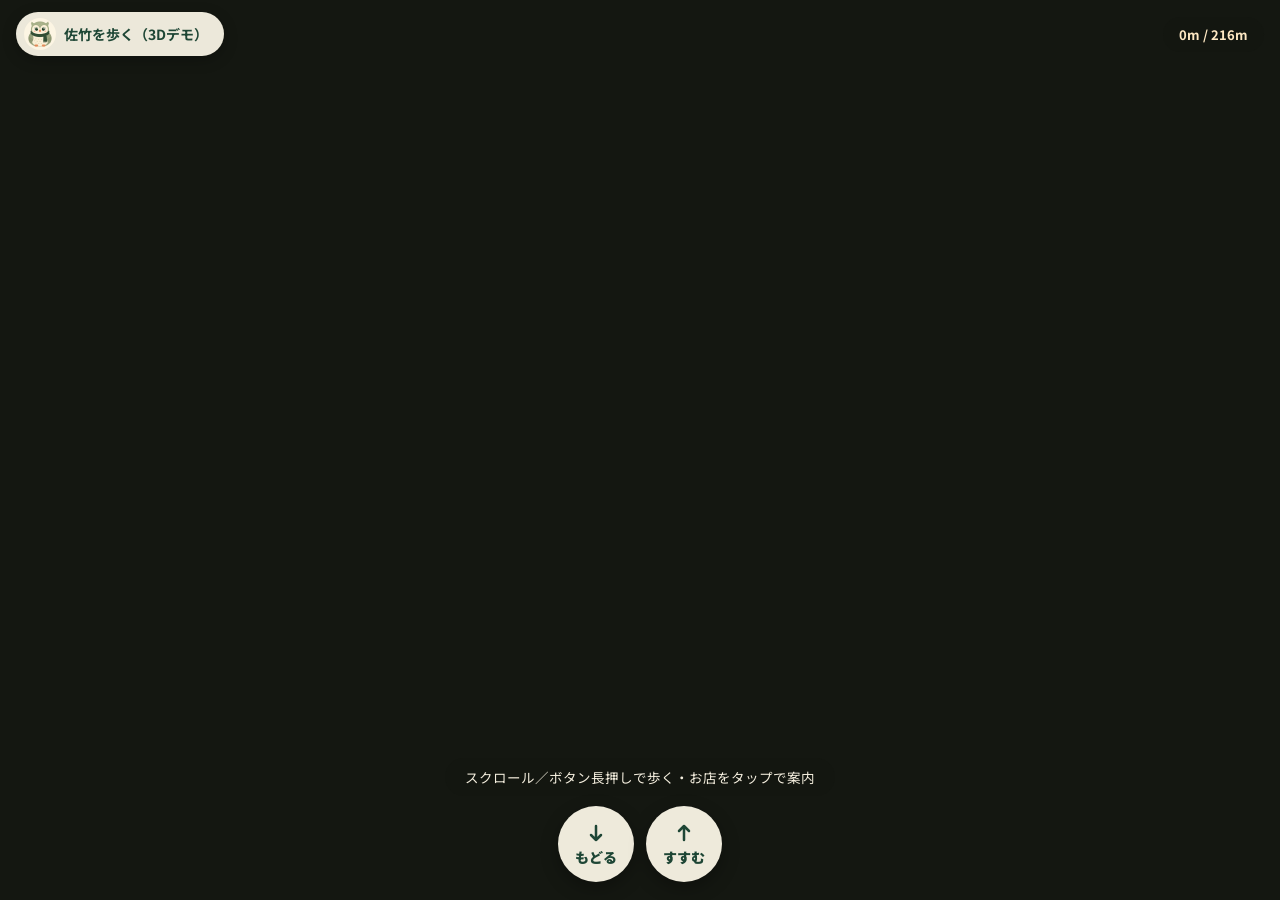
==== walk/index.html @ f361a92d "3D walk variant (/walk/)" ====
<!DOCTYPE html>
<html lang="ja">
<head>
<meta charset="UTF-8">
<meta name="viewport" content="width=device-width, initial-scale=1.0, maximum-scale=1.0, user-scalable=no">
<meta name="robots" content="noindex, nofollow">
<title>佐竹を歩く｜さたけの回覧板（3Dデモ）</title>
<link href="https://fonts.googleapis.com/css2?family=Noto+Sans+JP:wght@400;700;900&display=swap" rel="stylesheet">
<style>
:root { --cream:#FAF6E7; --panel:#fff; --green:#2E6B4F; --ink:#1E4635; --sub:#67725F; --edge:#E6DFC6; }
* { margin:0; padding:0; box-sizing:border-box; }
html,body { height:100%; overflow:hidden; overscroll-behavior:none; }
body { font-family:"Noto Sans JP",sans-serif; background:#141711; color:var(--ink); touch-action:none; }
#c { position:fixed; inset:0; display:block; }
/* HUD */
.hud-top {
  position:fixed; top:0; left:0; right:0; z-index:10; display:flex; align-items:center; gap:10px;
  padding:12px 16px; pointer-events:none;
}
.hud-top .badge {
  pointer-events:auto; display:flex; align-items:center; gap:8px;
  background:rgba(250,246,231,.94); border-radius:999px; padding:6px 16px 6px 8px;
  box-shadow:0 4px 14px rgba(0,0,0,.25); text-decoration:none;
}
.hud-top .badge img { width:32px; height:32px; border-radius:50%; }
.hud-top .badge b { font-size:14px; color:var(--ink); }
.hud-top .pos {
  margin-left:auto; background:rgba(20,23,17,.72); color:#FFE9C4; border-radius:999px;
  padding:8px 16px; font-size:13px; font-weight:700; font-variant-numeric:tabular-nums;
}
.hint {
  position:fixed; bottom:104px; left:50%; transform:translateX(-50%); z-index:10;
  background:rgba(20,23,17,.72); color:#F5EFDF; font-size:13.5px; border-radius:999px;
  padding:9px 20px; transition:opacity .6s; white-space:nowrap;
}
.hint.off { opacity:0; }
/* 歩行ボタン */
.walkers { position:fixed; bottom:18px; left:50%; transform:translateX(-50%); z-index:10; display:flex; gap:12px; }
.walkers button {
  width:76px; height:76px; border-radius:50%; border:none; cursor:pointer;
  background:rgba(250,246,231,.95); color:var(--ink); font-family:inherit; font-weight:900; font-size:14px;
  box-shadow:0 6px 18px rgba(0,0,0,.3); display:flex; flex-direction:column; align-items:center; justify-content:center; gap:2px;
  touch-action:none; user-select:none; -webkit-user-select:none;
}
.walkers button svg { width:24px; height:24px; }
.walkers button:active { transform:scale(.94); }
/* 店ポップアップ */
.pop-wrap { position:fixed; inset:0; z-index:20; display:none; align-items:flex-end; justify-content:center; background:rgba(20,23,17,.5); }
.pop-wrap.on { display:flex; }
.pop {
  width:100%; max-width:430px; background:var(--cream); border-radius:26px 26px 0 0; padding:20px 22px 30px;
  animation:rise .25s ease;
}
@keyframes rise { from { transform:translateY(40px); opacity:0; } }
.pop .p-head { display:flex; align-items:center; gap:14px; margin-bottom:10px; }
.pop .p-head img { width:64px; height:64px; border-radius:50%; background:#E3EAD3; }
.pop h3 { font-weight:900; font-size:20px; color:var(--ink); line-height:1.4; }
.pop .p-cat { font-size:13.5px; color:var(--sub); }
.pop .p-desc { font-size:15px; background:var(--panel); border:1px solid var(--edge); border-radius:14px; padding:12px 16px; margin-bottom:14px; line-height:1.8; }
.pop .p-actions { display:grid; grid-template-columns:1fr 1fr; gap:10px; }
.btn {
  display:inline-flex; align-items:center; justify-content:center; gap:8px; min-height:50px;
  border-radius:999px; font-weight:900; font-size:15.5px; text-decoration:none; cursor:pointer; border:none;
  background:var(--green); color:#FFFDF4; font-family:inherit;
}
.btn.sub { background:#CFDDB9; color:var(--ink); }
.btn.line { background:transparent; border:2px solid var(--green); color:var(--green); width:100%; margin-top:10px; }
</style>
</head>
<body>
<canvas id="c"></canvas>

<div class="hud-top">
  <a class="badge" href="../index.html"><img src="../assets/img/owl.png" alt=""><b>佐竹を歩く（3Dデモ）</b></a>
  <div class="pos" id="pos">0m / 216m</div>
</div>
<div class="hint" id="hint">スクロール／ボタン長押しで歩く・お店をタップで案内</div>
<div class="walkers">
  <button id="btnBack" type="button" aria-label="うしろに歩く"><svg viewBox="0 0 24 24" fill="none" stroke="currentColor" stroke-width="2.5" stroke-linecap="round" stroke-linejoin="round"><path d="M12 19V5m0 14-5-5m5 5 5-5"/></svg>もどる</button>
  <button id="btnGo" type="button" aria-label="まえに歩く"><svg viewBox="0 0 24 24" fill="none" stroke="currentColor" stroke-width="2.5" stroke-linecap="round" stroke-linejoin="round"><path d="M12 5v14m0-14-5 5m5-5 5 5"/></svg>すすむ</button>
</div>

<div class="pop-wrap" id="popWrap">
  <div class="pop">
    <div class="p-head"><img id="popImg" src="" alt=""><div><h3 id="popName"></h3><div class="p-cat" id="popCat"></div></div></div>
    <div class="p-desc" id="popDesc"></div>
    <div class="p-actions">
      <a class="btn" id="popTel" href="#">☏ 電話する</a>
      <a class="btn sub" id="popMap" href="#" target="_blank" rel="noopener">地図を見る</a>
    </div>
    <button class="btn line" id="popClose" type="button">閉じる</button>
  </div>
</div>

<script src="_stores.js"></script>
<script type="importmap">{ "imports": { "three": "https://unpkg.com/three@0.160.0/build/three.module.js" } }</script>
<script type="module">
import * as THREE from 'three';

/* ---------- 基本 ---------- */
const canvas = document.getElementById('c');
const renderer = new THREE.WebGLRenderer({ canvas, antialias: true });
renderer.setPixelRatio(Math.min(devicePixelRatio, 2));
const scene = new THREE.Scene();
scene.background = new THREE.Color(0x1a1e17);
scene.fog = new THREE.Fog(0x1a1e17, 26, 90);
const camera = new THREE.PerspectiveCamera(62, 1, .1, 200);
camera.position.set(0, 1.6, 6);

/* ---------- 寸法 ---------- */
const UNIT = 8;
const PER_SIDE = Math.ceil(STORES.length / 2);
const LEN = PER_SIDE * UNIT;
const HALF_W = 5.2;
const CATC = { taberu: '#C8452C', kau: '#27506E', kurashi: '#22594A' };

/* ---------- 光 ---------- */
scene.add(new THREE.AmbientLight(0xfff2dc, .6));
const dir = new THREE.DirectionalLight(0xffe9c4, .5);
dir.position.set(3, 10, -4); scene.add(dir);

/* ---------- 床 ---------- */
const floorTex = (() => {
  const cv = document.createElement('canvas'); cv.width = cv.height = 256;
  const g = cv.getContext('2d');
  g.fillStyle = '#8f887a'; g.fillRect(0, 0, 256, 256);
  g.strokeStyle = '#7a7264'; g.lineWidth = 3;
  for (let i = 0; i <= 4; i++) {
    g.beginPath(); g.moveTo(i * 64, 0); g.lineTo(i * 64, 256); g.stroke();
    g.beginPath(); g.moveTo(0, i * 64); g.lineTo(256, i * 64); g.stroke();
  }
  const t = new THREE.CanvasTexture(cv); t.wrapS = t.wrapT = THREE.RepeatWrapping;
  t.repeat.set(3, (LEN + 40) / 3.5); return t;
})();
const floor = new THREE.Mesh(new THREE.PlaneGeometry(HALF_W * 2, LEN + 40), new THREE.MeshLambertMaterial({ map: floorTex }));
floor.rotation.x = -Math.PI / 2; floor.position.z = -LEN / 2; scene.add(floor);

/* ---------- アーケード屋根 ---------- */
const roof = new THREE.Mesh(
  new THREE.CylinderGeometry(HALF_W + .6, HALF_W + .6, LEN + 24, 24, 1, true, Math.PI * .15, Math.PI * .7),
  new THREE.MeshLambertMaterial({ color: 0x9db8c6, transparent: true, opacity: .15, side: THREE.DoubleSide }));
roof.rotation.z = Math.PI / 2; roof.rotation.y = Math.PI / 2;
roof.position.set(0, 4.4, -LEN / 2); scene.add(roof);
const ribMat = new THREE.MeshLambertMaterial({ color: 0x2E6B4F });
for (let z = 4; z < LEN + 8; z += 12) {
  const rib = new THREE.Mesh(new THREE.TorusGeometry(HALF_W + .5, .09, 6, 28, Math.PI), ribMat);
  rib.position.set(0, 3.4, -z); scene.add(rib);
}

/* ---------- テクスチャ ---------- */
const texLoader = new THREE.TextureLoader();
function signTexture(name, color) {
  const cv = document.createElement('canvas'); cv.width = 512; cv.height = 128;
  const g = cv.getContext('2d');
  g.fillStyle = color; g.fillRect(0, 0, 512, 128);
  g.fillStyle = '#FFF6EA'; g.textAlign = 'center'; g.textBaseline = 'middle';
  g.font = (name.length > 9 ? '900 40px' : '900 52px') + ' "Noto Sans JP", sans-serif';
  g.fillText(name, 256, 70);
  return new THREE.CanvasTexture(cv);
}

/* ---------- 店ユニット ---------- */
const hitboxes = [];
const wallMats = [0xEFE5D2, 0xFDF9F0, 0xE3DACb].map(c => new THREE.MeshLambertMaterial({ color: c }));
const glowMat = new THREE.MeshBasicMaterial({ color: 0xFFE9C4 });
const awnGeo = new THREE.BoxGeometry(UNIT - 1.6, .12, 1.4);
const signGeo = new THREE.PlaneGeometry(UNIT - 2.2, 1.05);
const winGeo = new THREE.PlaneGeometry(UNIT - 3.2, 1.5);
const bodyGeo = new THREE.BoxGeometry(UNIT - .6, 3.6, 2);

STORES.forEach((st, i) => {
  const side = i % 2 === 0 ? -1 : 1;               // 左右交互
  const slot = Math.floor(i / 2);
  const z = -(slot * UNIT + UNIT / 2 + 4);
  const x = side * (HALF_W + .95);
  const grp = new THREE.Group();

  const body = new THREE.Mesh(bodyGeo, wallMats[i % 3]);
  body.position.y = 1.8; grp.add(body);

  /* グループ回転で両側とも +zローカル＝通り側 */
  const win = new THREE.Mesh(winGeo, glowMat);
  win.position.set(0, 1.15, 1.02);
  grp.add(win);

  const sign = new THREE.Mesh(signGeo, new THREE.MeshBasicMaterial({ map: signTexture(st[0], CATC[st[3]] || '#22594A') }));
  sign.position.set(0, 2.95, 1.06);
  grp.add(sign);

  const awn = new THREE.Mesh(awnGeo, new THREE.MeshLambertMaterial({ color: CATC[st[3]] || '#22594A' }));
  awn.position.set(0, 2.3, 1.7);
  awn.rotation.x = .28;
  grp.add(awn);

  grp.position.set(x, 0, z);
  grp.rotation.y = side === -1 ? Math.PI / 2 : -Math.PI / 2;
  scene.add(grp);

  const hit = new THREE.Mesh(new THREE.BoxGeometry(2.4, 4.2, UNIT - .5), new THREE.MeshBasicMaterial({ visible: false }));
  hit.position.set(side * (HALF_W + .8), 2, z);
  hit.userData.store = st;
  scene.add(hit); hitboxes.push(hit);
});

/* ---------- ふくろう提灯 ---------- */
texLoader.load('../assets/img/owl.png', (owlTex) => {
  const mat = new THREE.SpriteMaterial({ map: owlTex });
  for (let z = 8; z < LEN; z += 10) {
    [-HALF_W + 1.2, HALF_W - 1.2].forEach(x => {
      const s = new THREE.Sprite(mat.clone());
      s.scale.set(.9, .9, 1); s.position.set(x, 3.6, -z - (x > 0 ? 5 : 0));
      scene.add(s);
    });
  }
});

/* ---------- 横断幕（実物ポスター） ---------- */
['../assets/img/ad_flea.jpg', '../assets/img/ad_banner_contest.jpg', '../assets/img/ad_odori.jpg'].forEach((src, i) => {
  texLoader.load(src, (t) => {
    const ar = t.image.width / t.image.height;
    const h = 1.7, w = Math.min(h * ar, 6);
    const m = new THREE.Mesh(new THREE.PlaneGeometry(w, h), new THREE.MeshBasicMaterial({ map: t, side: THREE.DoubleSide }));
    m.position.set(0, 3.1, -(24 + i * 56));
    scene.add(m);
  });
});

/* ---------- 入口ゲート ---------- */
const gate = new THREE.Mesh(new THREE.PlaneGeometry(5.5, 1.1), new THREE.MeshBasicMaterial({ map: signTexture('佐竹商店街', '#1E4635') }));
gate.position.set(0, 4.1, 1.8); scene.add(gate);
const gateB = new THREE.Mesh(new THREE.PlaneGeometry(7, 1.4), new THREE.MeshBasicMaterial({ map: signTexture('またどうぞ', '#1E4635') }));
gateB.rotation.y = Math.PI; gateB.position.set(0, 3.6, -LEN - 6); scene.add(gateB);

/* ---------- 歩行 ---------- */
let targetZ = 6, curZ = 6, walking = 0;
const MINZ = -(LEN + 2), MAXZ = 6;
function clampZ(v) { return Math.max(MINZ, Math.min(MAXZ, v)); }
addEventListener('wheel', e => { targetZ = clampZ(targetZ - e.deltaY * .02); hideHint(); }, { passive: true });
let ty = null;
addEventListener('touchstart', e => { if (e.target.closest('.walkers,.pop,.hud-top')) return; ty = e.touches[0].clientY; });
addEventListener('touchmove', e => {
  if (ty === null) return;
  const dy = e.touches[0].clientY - ty; ty = e.touches[0].clientY;
  targetZ = clampZ(targetZ + dy * .045); hideHint();
}, { passive: true });
addEventListener('touchend', () => { ty = null; });
function bindWalk(id, dv) {
  const b = document.getElementById(id);
  const on = e => { e.preventDefault(); walking = dv; hideHint(); };
  const off = () => { walking = 0; };
  b.addEventListener('pointerdown', on);
  addEventListener('pointerup', off); b.addEventListener('pointerleave', off);
}
bindWalk('btnGo', -1); bindWalk('btnBack', 1);
let hintHidden = false;
function hideHint() { if (!hintHidden) { hintHidden = true; document.getElementById('hint').classList.add('off'); } }
setTimeout(hideHint, 6000);

/* ---------- 店タップ ---------- */
const ray = new THREE.Raycaster(), ptr = new THREE.Vector2();
let downAt = null;
canvas.addEventListener('pointerdown', e => { downAt = [e.clientX, e.clientY, Date.now()]; });
canvas.addEventListener('pointerup', e => {
  if (!downAt) return;
  const moved = Math.hypot(e.clientX - downAt[0], e.clientY - downAt[1]);
  const dt = Date.now() - downAt[2]; downAt = null;
  if (moved > 12 || dt > 500) return;
  ptr.x = (e.clientX / innerWidth) * 2 - 1;
  ptr.y = -(e.clientY / innerHeight) * 2 + 1;
  ray.setFromCamera(ptr, camera);
  const hit = ray.intersectObjects(hitboxes)[0];
  if (hit) openPop(hit.object.userData.store);
});

/* ---------- ポップアップ ---------- */
const wrap = document.getElementById('popWrap');
function fmtTel(t) { return t.replace(/^(\d{2,4})(\d{4})(\d{4})$/, '$1-$2-$3'); }
function openPop(m) {
  document.getElementById('popImg').src = '../assets/img/face' + m[5] + '.png';
  document.getElementById('popName').textContent = m[0];
  document.getElementById('popCat').textContent = m[2] + '　／　定休日 ' + m[6] + '（サンプル）';
  document.getElementById('popDesc').textContent = m[7] || m[2] + 'のお店です。くわしくはお電話でどうぞ。';
  const tel = document.getElementById('popTel');
  if (m[4]) { tel.style.display = ''; tel.href = 'tel:' + m[4]; tel.textContent = '☏ ' + fmtTel(m[4]); }
  else tel.style.display = 'none';
  document.getElementById('popMap').href = 'https://www.google.com/maps/search/?api=1&query=' + encodeURIComponent(m[0] + ' 佐竹商店街 台東区');
  wrap.classList.add('on');
}
document.getElementById('popClose').addEventListener('click', () => wrap.classList.remove('on'));
wrap.addEventListener('click', e => { if (e.target === wrap) wrap.classList.remove('on'); });

/* ---------- ループ ---------- */
const posEl = document.getElementById('pos');
let bob = 0;
function resize() {
  renderer.setSize(innerWidth, innerHeight, false);
  camera.aspect = innerWidth / innerHeight; camera.updateProjectionMatrix();
}
addEventListener('resize', resize); resize();
renderer.setAnimationLoop((t) => {
  if (walking) targetZ = clampZ(targetZ + walking * .1);
  curZ += (targetZ - curZ) * .06;
  bob = Math.abs(targetZ - curZ) > .05 ? Math.sin(t * .012) * .05 : bob * .95;
  camera.position.set(Math.sin(t * .0004) * .12, 1.6 + bob, curZ);
  camera.lookAt(0, 1.7, curZ - 10);
  const m = Math.round(Math.max(0, 6 - curZ) / (6 - MINZ) * (LEN + 8));
  posEl.textContent = m + 'm / ' + (LEN + 8) + 'm';
  renderer.render(scene, camera);
});
</script>
</body>
</html>
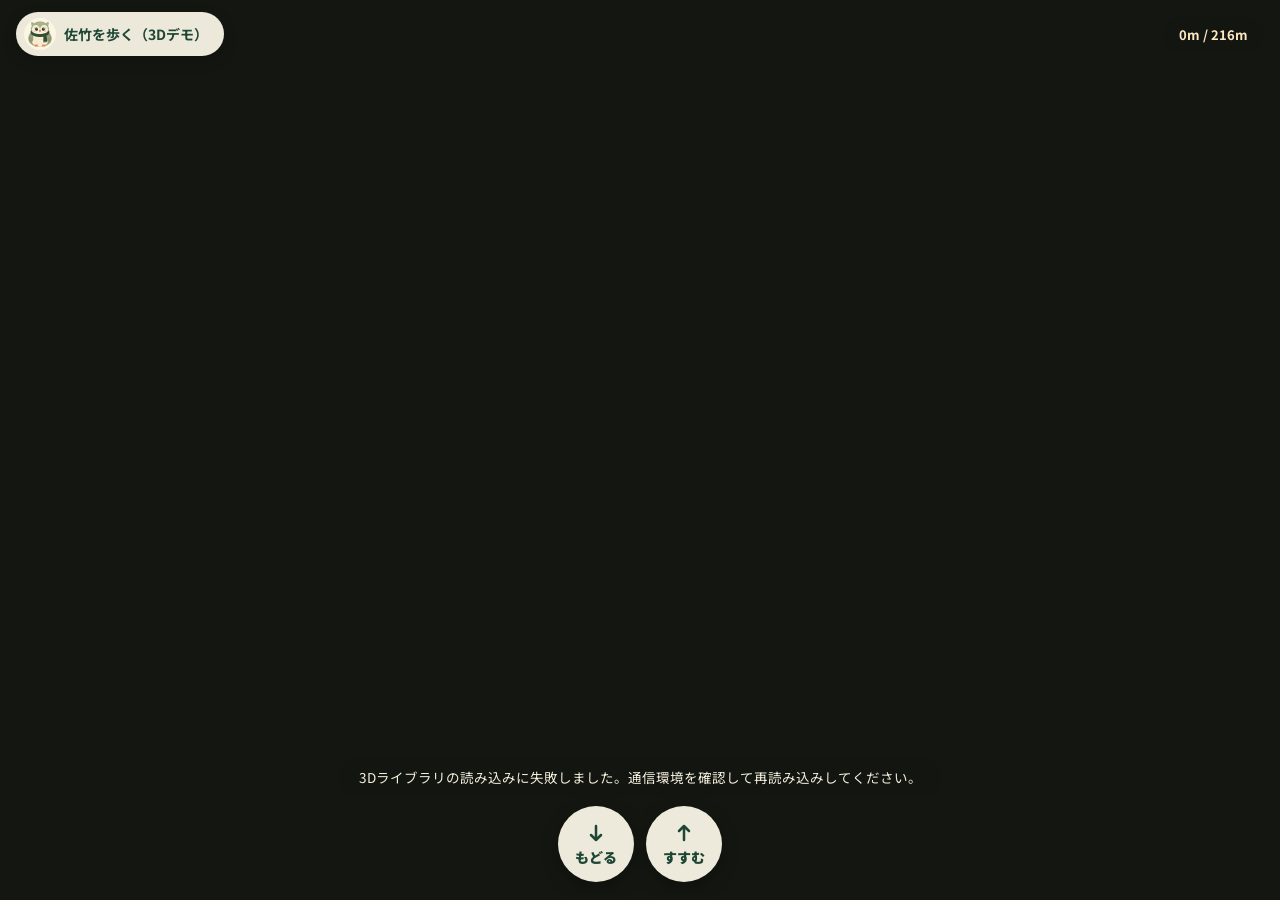
==== commit 4233cbcc: "walk: UMD three.js for iOS Safari" ====
--- a/walk/index.html
+++ b/walk/index.html
@@ -93,9 +93,14 @@
 </div>
 
 <script src="_stores.js"></script>
-<script type="importmap">{ "imports": { "three": "https://unpkg.com/three@0.160.0/build/three.module.js" } }</script>
-<script type="module">
-import * as THREE from 'three';
+<script src="https://cdnjs.cloudflare.com/ajax/libs/three.js/r128/three.min.js"></script>
+<script>
+if (typeof THREE === 'undefined') {
+  document.getElementById('hint').textContent = '3Dライブラリの読み込みに失敗しました。通信環境を確認して再読み込みしてください。';
+}
+</script>
+<script>
+(function () {
 
 /* ---------- 基本 ---------- */
 const canvas = document.getElementById('c');
@@ -307,6 +312,7 @@
   posEl.textContent = m + 'm / ' + (LEN + 8) + 'm';
   renderer.render(scene, camera);
 });
+})();
 </script>
 </body>
 </html>
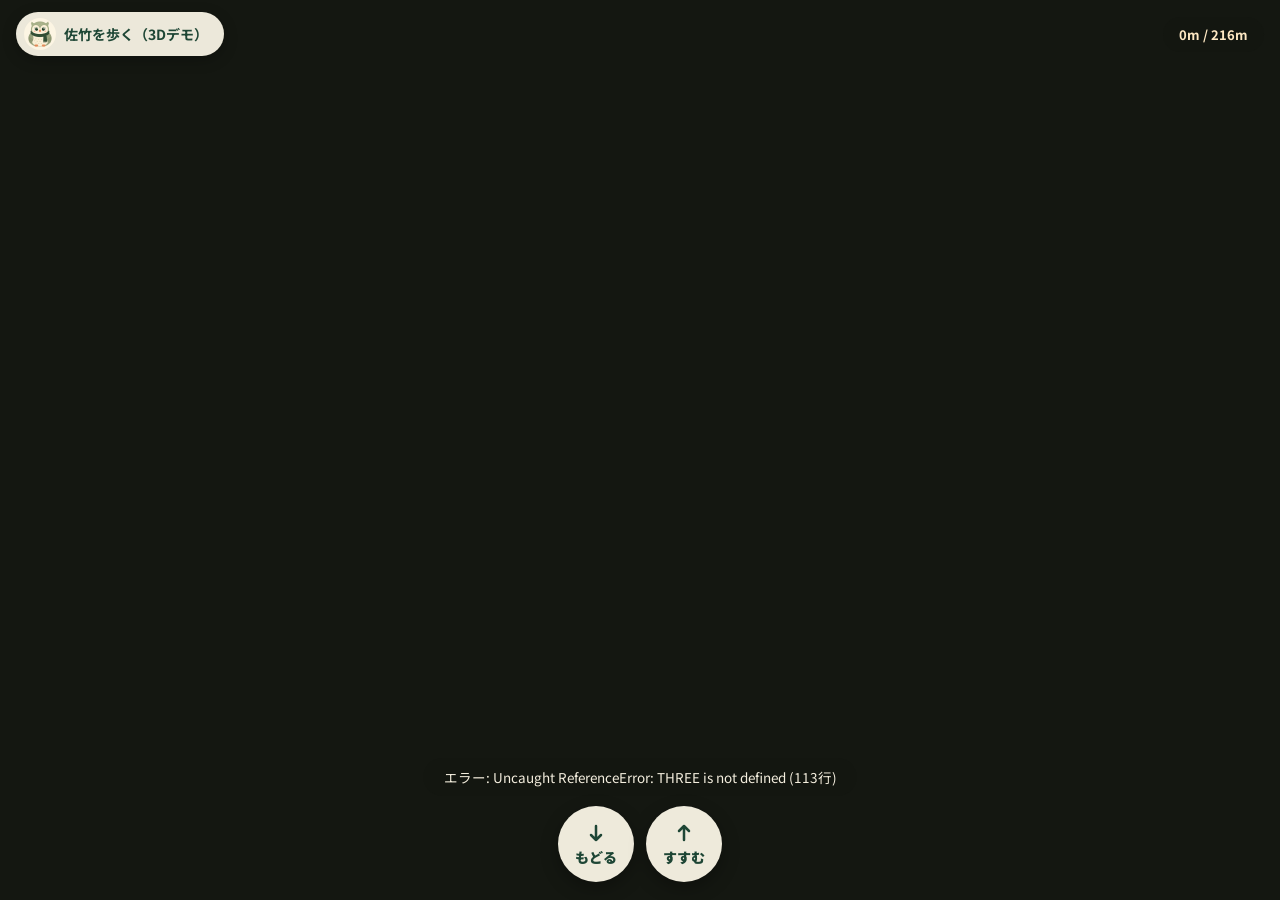
==== commit 62ce1727: "walk: on-screen error reporting" ====
--- a/walk/index.html
+++ b/walk/index.html
@@ -92,6 +92,12 @@
   </div>
 </div>
 
+<script>
+window.onerror = function (msg, src, line) {
+  var h = document.getElementById('hint');
+  if (h) { h.classList.remove('off'); h.style.whiteSpace = 'normal'; h.textContent = 'エラー: ' + msg + ' (' + line + '行)'; }
+};
+</script>
 <script src="_stores.js"></script>
 <script src="https://cdnjs.cloudflare.com/ajax/libs/three.js/r128/three.min.js"></script>
 <script>
